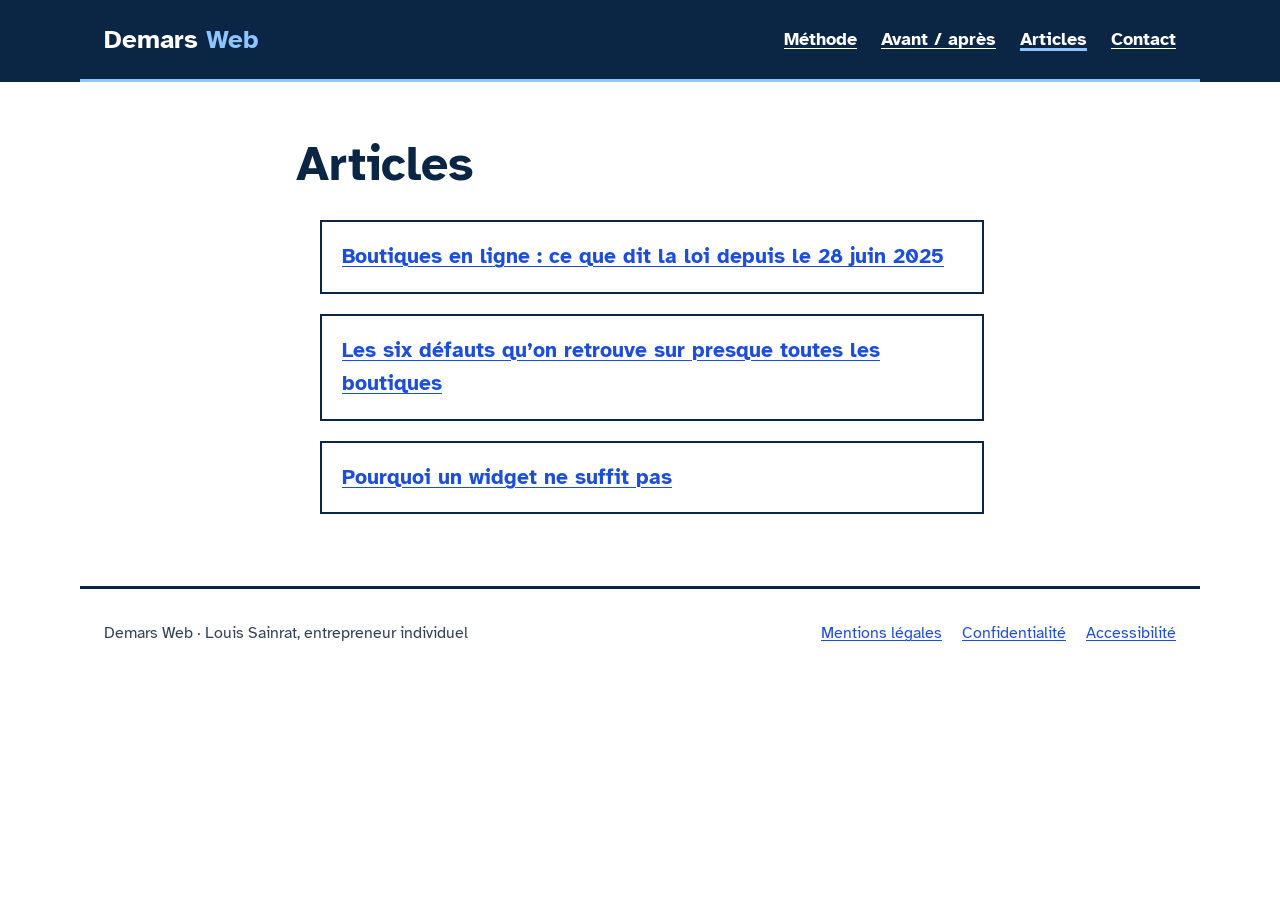
==== articles/index.html @ 1d4743c1 "Nouveau site : accueil, avant/après, articles Accueil d'après la maquette retenue, page avant/après " ====
<!doctype html>
<html lang="fr">
<head>
<meta charset="utf-8">
<meta name="viewport" content="width=device-width, initial-scale=1">
<meta name="color-scheme" content="light">
<title>Articles — Demars Web</title>
<meta name="description" content="Articles de Demars Web sur l’accessibilité des boutiques en ligne.">
<link rel="icon" href="data:,">
<link rel="stylesheet" href="../style.css">
</head>
<body>
<a class="evitement" href="#contenu">Aller au contenu</a>

<div class="fonce">
  <header class="entete conteneur">
    <a class="marque" href="../index.html">Demars <span>Web</span></a>
    <nav class="menu" aria-label="Menu principal">
      <ul>
        <li><a href="../index.html#methode">Méthode</a></li>
        <li><a href="../avant-apres.html">Avant / après</a></li>
        <li><a href="../articles/index.html" aria-current="page">Articles</a></li>
        <li><a href="../index.html#contact">Contact</a></li>
      </ul>
    </nav>
  </header>
</div>

<main id="contenu" class="page-texte conteneur">
<h1>Articles</h1>

<ul class="liste-articles">
  <li><a href="loi-boutiques-en-ligne.html">Boutiques en ligne&nbsp;: ce que dit la loi depuis le 28 juin 2025</a></li>
  <li><a href="six-defauts-courants.html">Les six défauts qu’on retrouve sur presque toutes les boutiques</a></li>
  <li><a href="widget-ne-suffit-pas.html">Pourquoi un widget ne suffit pas</a></li>
</ul>
</main>

<footer class="pied conteneur">
  <p>Demars Web <span aria-hidden="true">·</span> Louis Sainrat, entrepreneur individuel</p>
  <nav aria-label="Informations sur le site">
    <ul>
      <li><a href="../mentions-legales.html">Mentions légales</a></li>
      <li><a href="../confidentialite.html">Confidentialité</a></li>
      <li><a href="../accessibilite.html">Accessibilité</a></li>
    </ul>
  </nav>
</footer>
</body>
</html>
---- style.css ----
/* Demars Web — feuille de style unique.
   D'après la maquette retenue le 18 novembre 2026 (fonds clairs et foncés alternés, pas de thème sombre).
   Polices hébergées par le site (polices/, SIL Open Font License), polices du système en secours.
   Rien n'est chargé depuis un autre site. Aucune animation. */

@font-face {
  font-family: "Atkinson Hyperlegible";
  src: url("polices/AtkinsonHyperlegible-Regular.woff2") format("woff2");
  font-weight: 400;
  font-style: normal;
  font-display: swap;
}

@font-face {
  font-family: "Atkinson Hyperlegible";
  src: url("polices/AtkinsonHyperlegible-Bold.woff2") format("woff2");
  font-weight: 700;
  font-style: normal;
  font-display: swap;
}

@font-face {
  font-family: "Atkinson Hyperlegible Mono";
  src: url("polices/AtkinsonHyperlegibleMono-wght.woff2") format("woff2");
  font-weight: 200 800;
  font-style: normal;
  font-display: swap;
}

:root {
  color-scheme: light;
  --marine: #0b2545;
  --ciel: #8ec5ff;
  --encre: #0f172a;
  --gris: #334155;
  --lien: #1d4ed8;
  --lien-survol: #1e3a8a;
  --pale: #dce8f7;
  --pale-sur-marine: #dbe4f0;
  --blanc: #ffffff;
  --retire: #fca5a5;
  --ajoute: #86efac;
  --texte: "Atkinson Hyperlegible", system-ui, -apple-system, "Segoe UI", Roboto, "Helvetica Neue", Arial, sans-serif;
  --mono: "Atkinson Hyperlegible Mono", ui-monospace, "Cascadia Mono", Consolas, "Liberation Mono", monospace;
  /* Couleur du contour de focus : foncée sur fond clair, blanche sur fond foncé (voir .fonce). */
  --focus: var(--marine);
}

*,
*::before,
*::after {
  box-sizing: border-box;
}

html {
  -webkit-text-size-adjust: 100%;
  text-size-adjust: 100%;
}

body {
  margin: 0;
  background: var(--blanc);
  color: var(--encre);
  font-family: var(--texte);
  font-size: 1.1875rem;
  line-height: 1.6;
  overflow-wrap: break-word;
}

img {
  max-width: 100%;
  height: auto;
}

/* Zones à fond foncé : texte blanc, contour de focus blanc. */
.fonce {
  background: var(--marine);
  color: var(--blanc);
  --focus: var(--blanc);
}

.conteneur {
  max-width: 70rem;
  margin: 0 auto;
  padding-left: 1rem;
  padding-right: 1rem;
}

@media (min-width: 40em) {
  .conteneur {
    padding-left: 1.5rem;
    padding-right: 1.5rem;
  }
}

.visuellement-cache {
  position: absolute;
  width: 1px;
  height: 1px;
  margin: -1px;
  padding: 0;
  overflow: hidden;
  clip: rect(0 0 0 0);
  clip-path: inset(50%);
  white-space: nowrap;
  border: 0;
}

/* Liens : soulignés, pour être reconnus sans la couleur. */
a {
  color: var(--lien);
  text-decoration: underline;
  text-decoration-thickness: 0.0625em;
  text-underline-offset: 0.15em;
}

a:hover {
  color: var(--lien-survol);
  text-decoration-thickness: 0.125em;
}

.fonce a {
  color: var(--blanc);
}

.fonce a:hover {
  color: var(--blanc);
}

/* Focus toujours visible : contour de 3 px, de la couleur de la zone. */
a:focus,
a:focus-visible,
[tabindex]:focus,
[tabindex]:focus-visible {
  outline: 0.1875rem solid var(--focus);
  outline-offset: 0.1875rem;
}

/* Lien d'évitement : hors de l'écran tant qu'il n'a pas le focus. */
.evitement {
  position: absolute;
  top: -10rem;
  left: 1rem;
  z-index: 2;
  padding: 0.5rem 0.875rem;
  background: var(--blanc);
  color: var(--marine);
  font-weight: 700;
  --focus: var(--marine);
}

.evitement:focus {
  top: 0.75rem;
}

/* ---------- En-tête ---------- */

.entete {
  display: flex;
  flex-wrap: wrap;
  gap: 1rem 1.5rem;
  align-items: center;
  justify-content: space-between;
  padding-top: 1.5rem;
  padding-bottom: 1.5rem;
  border-bottom: 0.1875rem solid var(--ciel);
}

.marque {
  font-weight: 700;
  font-size: 1.625rem;
  line-height: 1.2;
  color: var(--blanc);
  text-decoration: none;
}

.fonce .marque:hover {
  text-decoration: underline;
}

.marque span {
  color: var(--ciel);
}

.menu ul {
  display: flex;
  flex-wrap: wrap;
  gap: 0.5rem 1.5rem;
  margin: 0;
  padding: 0;
  list-style: none;
  font-size: 1.125rem;
  font-weight: 700;
}

/* Page en cours : trait épais sous le lien, en plus de aria-current. */
.menu a[aria-current] {
  text-decoration-thickness: 0.1875em;
  text-decoration-color: var(--ciel);
}

/* ---------- Accueil : ouverture ---------- */

.ouverture {
  display: flex;
  flex-wrap: wrap;
  gap: 3rem;
  align-items: center;
  padding-top: 4.5rem;
  padding-bottom: 5rem;
}

.ouverture-texte {
  flex: 1 1 32rem;
  min-width: 0;
}

.surtitre {
  margin: 0 0 1rem;
  font-family: var(--mono);
  font-size: 1rem;
  font-weight: 700;
  color: var(--ciel);
}

h1 {
  margin: 0 0 1.75rem;
  font-weight: 700;
  font-size: clamp(2.25rem, 1.5rem + 3vw, 3.75rem);
  line-height: 1.06;
}

.ouverture h1 span {
  color: var(--ciel);
}

.chapo {
  margin: 0 0 2.25rem;
  max-width: 34em;
  font-size: 1.3125rem;
  color: var(--pale-sur-marine);
}

.actions {
  display: flex;
  flex-wrap: wrap;
  gap: 1rem;
  align-items: center;
}

.bouton-principal,
.bouton-secondaire {
  display: inline-block;
  max-width: 100%;
  font-weight: 700;
  text-decoration: none;
  overflow-wrap: anywhere;
}

.bouton-principal {
  padding: 1rem 1.75rem;
  border: 0.1875rem solid var(--ciel);
  background: var(--ciel);
  color: var(--marine);
}

.fonce .bouton-principal,
.fonce .bouton-principal:hover {
  color: var(--marine);
}

.bouton-secondaire {
  padding: 0.8125rem 1.5rem;
  border: 0.1875rem solid var(--ciel);
  color: var(--blanc);
}

.bouton-principal:hover,
.bouton-secondaire:hover {
  text-decoration: underline;
  text-decoration-thickness: 0.125em;
}

/* Exemple de correction dans le code. */
.code {
  flex: 1 1 25rem;
  min-width: 0;
  margin: 0;
  background: var(--encre);
  color: var(--blanc);
  border: 0.1875rem solid var(--ciel);
  font-family: var(--mono);
  font-size: 0.9375rem;
  line-height: 1.7;
}

.code-titre {
  margin: 0;
  padding: 0.625rem 1rem;
  background: var(--ciel);
  color: var(--marine);
  font-size: 0.8125rem;
  font-weight: 700;
  overflow-wrap: anywhere;
}

.code-lignes {
  padding: 1rem;
}

.code-lignes p {
  margin: 0;
  white-space: pre-wrap;
  overflow-wrap: anywhere;
}

.code .retire {
  color: var(--retire);
}

.code .ajoute {
  color: var(--ajoute);
}

.code figcaption {
  padding: 0.75rem 1rem;
  border-top: 0.125rem solid var(--gris);
  font-family: var(--texte);
  font-size: 1rem;
  color: var(--pale-sur-marine);
}

/* ---------- Sections ---------- */

.section {
  padding-top: 4.5rem;
  padding-bottom: 4.5rem;
}

.section-pale {
  background: var(--pale);
}

.trait-bas {
  border-bottom: 0.1875rem solid var(--marine);
}

.trait-haut {
  border-top: 0.1875rem solid var(--marine);
}

h2 {
  margin: 0 0 2rem;
  font-size: clamp(1.75rem, 1.3rem + 1.6vw, 2.5rem);
  line-height: 1.15;
  color: var(--marine);
}

.fonce h2 {
  color: var(--blanc);
}

h3 {
  margin: 0 0 0.5rem;
  font-size: 1.375rem;
  line-height: 1.25;
}

p,
ul,
ol {
  margin: 0 0 1rem;
}

.mono {
  font-family: var(--mono);
  font-weight: 700;
  color: var(--lien);
}

/* Essayez sur votre boutique */
.essai {
  display: flex;
  flex-wrap: wrap;
  gap: 2.5rem;
  align-items: center;
  padding-top: 4rem;
  padding-bottom: 4rem;
}

.essai > div {
  flex: 1 1 23.75rem;
  min-width: 0;
}

.essai h2 {
  margin-bottom: 0.75rem;
  font-size: 2.25rem;
}

kbd {
  display: inline-block;
  padding: 0.125rem 0.625rem;
  background: var(--blanc);
  color: var(--encre);
  border: 0.125rem solid var(--marine);
  border-bottom-width: 0.25rem;
  border-radius: 0.375rem;
  font-family: inherit;
  font-weight: 700;
  line-height: 1.4;
}

.chiffres {
  display: flex;
  flex-direction: column;
  gap: 0.75rem;
  margin: 0;
  padding: 0;
  list-style: none;
  font-size: 1.125rem;
}

.chiffres li {
  padding: 0.75rem 1rem;
  background: var(--blanc);
  border: 0.125rem solid var(--marine);
}

.note {
  margin: 0.75rem 0 0;
  font-size: 0.9375rem;
  color: var(--gris);
}

/* Cartes */
.cartes {
  display: flex;
  flex-wrap: wrap;
  gap: 1.5rem;
  margin: 0;
  padding: 0;
  list-style: none;
}

.cartes > li {
  flex: 1 1 18.75rem;
  min-width: 0;
  padding: 1.5rem;
  border: 0.1875rem solid var(--marine);
}

.cartes .mono {
  margin: 0 0 0.5rem;
}

.cartes p:last-child {
  margin: 0;
  color: var(--gris);
}

/* Méthode */
.etapes {
  display: flex;
  flex-wrap: wrap;
  gap: 1rem;
  margin: 0;
  padding: 0;
  list-style: none;
}

.etapes > li {
  flex: 1 1 12.5rem;
  min-width: 0;
  padding: 1.25rem;
  background: var(--blanc);
  color: var(--encre);
  border: 0.1875rem solid var(--ciel);
}

.etapes .mono {
  margin: 0 0 0.375rem;
}

.etapes p:last-child {
  margin: 0;
  font-size: 1.0625rem;
}

/* Tableau avant / après */
.sous-titre {
  margin: -1.5rem 0 2rem;
  color: var(--gris);
}

.resultats {
  width: 100%;
  border-collapse: collapse;
  font-size: 1.1875rem;
}

.resultats caption {
  padding: 0 0 0.75rem;
  text-align: left;
  font-size: 1rem;
  color: var(--gris);
}

.resultats thead tr {
  background: var(--marine);
  color: var(--blanc);
}

/* Le tableau défile dans son cadre seulement s'il ne tient pas (texte très agrandi sur petit écran). */
.tableau {
  overflow-x: auto;
}

.tableau + p {
  margin-top: 1.5rem;
}

.resultats th,
.resultats td {
  padding: 0.875rem 0.75rem;
}

.resultats thead th,
.resultats .nombre {
  white-space: nowrap;
}

@media (max-width: 30em) {
  .resultats {
    font-size: 1rem;
  }

  .resultats th,
  .resultats td {
    padding: 0.75rem 0.5rem;
  }
}

.resultats thead th {
  padding-top: 0.75rem;
  padding-bottom: 0.75rem;
  text-align: left;
}

.resultats .nombre {
  text-align: right;
  font-family: var(--mono);
}

.resultats tbody tr {
  border-bottom: 0.125rem solid var(--marine);
}

.resultats tbody tr:nth-child(even) {
  background: var(--pale);
}

.resultats tbody th {
  text-align: left;
  font-weight: 400;
}

.resultats .apres {
  font-weight: 700;
  color: var(--lien);
}

.suite {
  margin: 1.75rem 0 0;
  font-weight: 700;
}

/* Liste d'articles */
.liste-articles {
  display: flex;
  flex-direction: column;
  gap: 0.75rem;
  margin: 0;
  padding: 0;
  list-style: none;
  font-size: 1.3125rem;
  font-weight: 700;
}

.liste-articles li {
  padding: 1.125rem 1.25rem;
  background: var(--blanc);
  border: 0.125rem solid var(--marine);
}

/* Contact */
.contact {
  display: flex;
  flex-wrap: wrap;
  gap: 2rem;
  align-items: center;
  justify-content: space-between;
}

.contact > div {
  flex: 1 1 30rem;
  min-width: 0;
}

.contact h2 {
  margin-bottom: 0.75rem;
}

.contact p {
  margin: 0;
  color: var(--pale-sur-marine);
}

.contact .contact-bouton {
  min-width: 0;
  max-width: 100%;
  margin: 0;
  color: var(--blanc);
}

.contact .bouton-principal {
  padding: 1.125rem 1.875rem;
}

/* Texte de secours quand le script ne tourne pas. */
.adresse-secours {
  font-weight: 700;
}

/* ---------- Pages de texte ---------- */

.page-texte {
  max-width: 46rem;
  padding-top: 3.5rem;
  padding-bottom: 4rem;
}

.page-texte h1 {
  color: var(--marine);
  font-size: clamp(2rem, 1.5rem + 2vw, 3rem);
  line-height: 1.12;
}

.page-texte h2 {
  margin: 2.5rem 0 0.75rem;
  font-size: clamp(1.375rem, 1.2rem + 0.8vw, 1.75rem);
}

.page-texte ul,
.page-texte ol {
  padding-left: 1.5rem;
}

.page-texte li {
  margin-bottom: 0.5rem;
}

.date {
  color: var(--gris);
}

.a-completer {
  color: var(--gris);
}

.retour {
  margin-top: 3rem;
  font-weight: 700;
}

/* Page avant / après : plus large, pour les images. */
.page-large {
  padding-top: 3.5rem;
  padding-bottom: 4rem;
}

.page-large h1 {
  color: var(--marine);
  font-size: clamp(2rem, 1.5rem + 2vw, 3rem);
  line-height: 1.12;
}

.page-large > p,
.page-large .etape > p,
.page-large .etape > ul,
.page-large section > p,
.page-large section > ul {
  max-width: 46rem;
}

.page-large h2 {
  margin: 3.5rem 0 1rem;
  font-size: clamp(1.5rem, 1.2rem + 1.2vw, 2.25rem);
}

.page-large ul {
  padding-left: 1.5rem;
}

.page-large li {
  margin-bottom: 0.5rem;
}

.encadre {
  max-width: 46rem;
  margin: 0 0 2.5rem;
  padding: 1.25rem 1.5rem;
  background: var(--pale);
  border-left: 0.375rem solid var(--marine);
}

.encadre p:last-child {
  margin: 0;
}

.images {
  display: flex;
  flex-wrap: wrap;
  gap: 1.5rem;
  margin: 1.5rem 0;
}

.images figure {
  flex: 1 1 22rem;
  min-width: 0;
  margin: 0;
}

.images img {
  display: block;
  width: 100%;
  border: 0.125rem solid var(--marine);
}

.images figcaption {
  margin-bottom: 0.5rem;
  font-family: var(--mono);
  font-weight: 700;
  color: var(--marine);
}

/* ---------- Pied de page ---------- */

.pied {
  display: flex;
  flex-wrap: wrap;
  gap: 1rem;
  justify-content: space-between;
  padding-top: 2rem;
  padding-bottom: 3rem;
  font-size: 1rem;
  color: var(--gris);
  border-top: 0.1875rem solid var(--marine);
}

.pied p {
  margin: 0;
}

.pied ul {
  display: flex;
  flex-wrap: wrap;
  gap: 0.5rem 1.25rem;
  margin: 0;
  padding: 0;
  list-style: none;
}

.pied a[aria-current] {
  font-weight: 700;
  text-decoration-thickness: 0.15em;
}

/* Aucune animation sur ce site ; par précaution, rien ne bouge si le système demande de réduire les animations. */
@media (prefers-reduced-motion: reduce) {
  *,
  *::before,
  *::after {
    animation: none !important;
    transition: none !important;
    scroll-behavior: auto !important;
  }
}
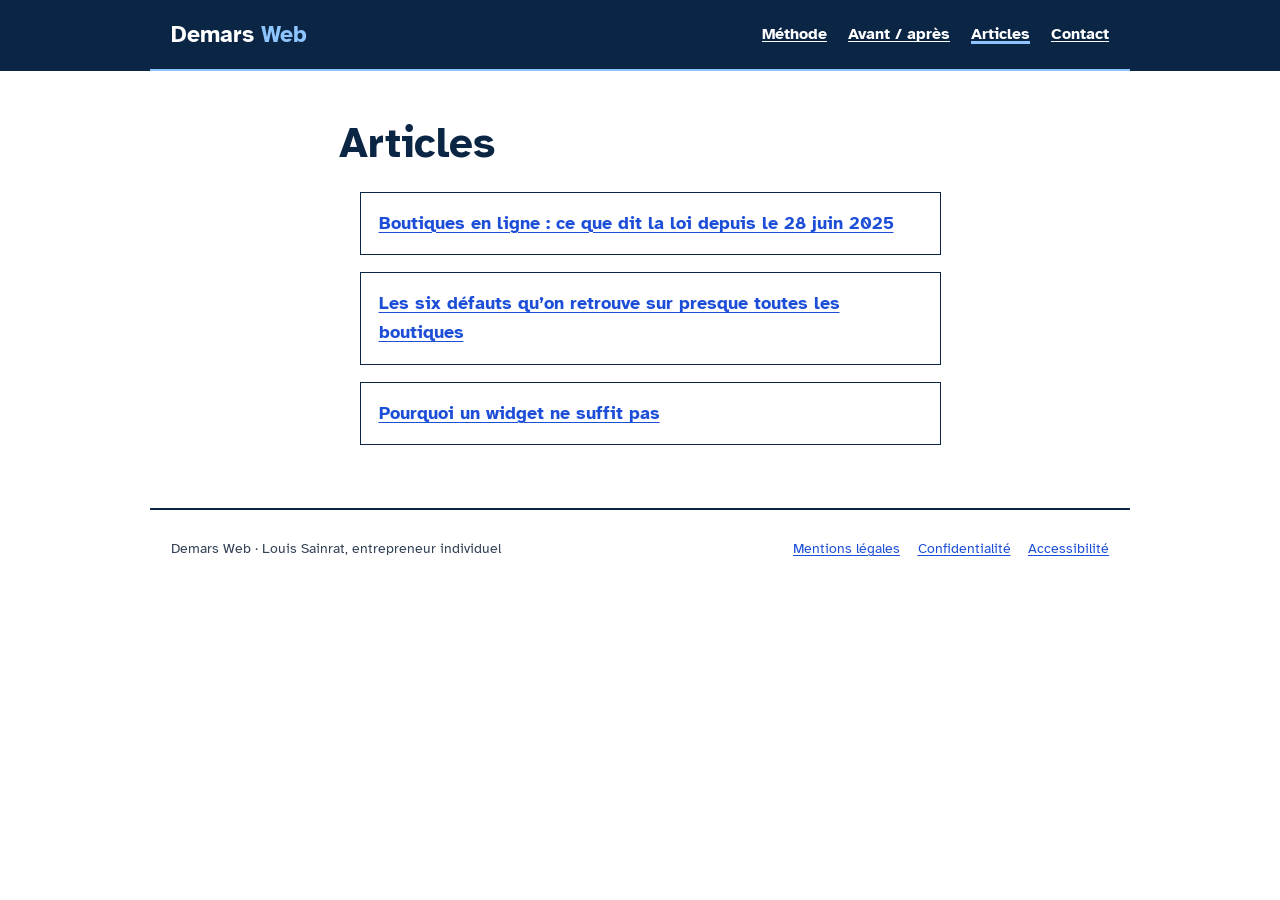
==== commit 8bf56662: "Liens internes sans .html (adresses propres) Co-Authored-By: Claude Opus 5.5 <noreply@anthropic.com>" ====
--- a/articles/index.html
+++ b/articles/index.html
@@ -14,13 +14,13 @@
 
 <div class="fonce">
   <header class="entete conteneur">
-    <a class="marque" href="../index.html">Demars <span>Web</span></a>
+    <a class="marque" href="/">Demars <span>Web</span></a>
     <nav class="menu" aria-label="Menu principal">
       <ul>
-        <li><a href="../index.html#methode">Méthode</a></li>
-        <li><a href="../avant-apres.html">Avant / après</a></li>
-        <li><a href="../articles/index.html" aria-current="page">Articles</a></li>
-        <li><a href="../index.html#contact">Contact</a></li>
+        <li><a href="/#methode">Méthode</a></li>
+        <li><a href="/avant-apres">Avant / après</a></li>
+        <li><a href="/articles/" aria-current="page">Articles</a></li>
+        <li><a href="/#contact">Contact</a></li>
       </ul>
     </nav>
   </header>
@@ -30,9 +30,9 @@
 <h1>Articles</h1>
 
 <ul class="liste-articles">
-  <li><a href="loi-boutiques-en-ligne.html">Boutiques en ligne&nbsp;: ce que dit la loi depuis le 28 juin 2025</a></li>
-  <li><a href="six-defauts-courants.html">Les six défauts qu’on retrouve sur presque toutes les boutiques</a></li>
-  <li><a href="widget-ne-suffit-pas.html">Pourquoi un widget ne suffit pas</a></li>
+  <li><a href="/articles/loi-boutiques-en-ligne">Boutiques en ligne&nbsp;: ce que dit la loi depuis le 28 juin 2025</a></li>
+  <li><a href="/articles/six-defauts-courants">Les six défauts qu’on retrouve sur presque toutes les boutiques</a></li>
+  <li><a href="/articles/widget-ne-suffit-pas">Pourquoi un widget ne suffit pas</a></li>
 </ul>
 </main>
 
@@ -40,9 +40,9 @@
   <p>Demars Web <span aria-hidden="true">·</span> Louis Sainrat, entrepreneur individuel</p>
   <nav aria-label="Informations sur le site">
     <ul>
-      <li><a href="../mentions-legales.html">Mentions légales</a></li>
-      <li><a href="../confidentialite.html">Confidentialité</a></li>
-      <li><a href="../accessibilite.html">Accessibilité</a></li>
+      <li><a href="/mentions-legales">Mentions légales</a></li>
+      <li><a href="/confidentialite">Confidentialité</a></li>
+      <li><a href="/accessibilite">Accessibilité</a></li>
     </ul>
   </nav>
 </footer>
--- a/style.css
+++ b/style.css
@@ -55,6 +55,8 @@
 html {
   -webkit-text-size-adjust: 100%;
   text-size-adjust: 100%;
+  /* Tout le site est en rem : cette ligne règle l'échelle d'ensemble, en restant relative au réglage du visiteur. */
+  font-size: 87.5%;
 }
 
 body {
@@ -664,6 +666,22 @@
   color: var(--gris);
 }
 
+.commencer {
+  max-width: 46rem;
+  padding-left: 1.75rem;
+  font-size: 1.125rem;
+}
+
+.commencer li {
+  margin-bottom: 1rem;
+  padding-left: 0.25rem;
+}
+
+.commencer-suite {
+  margin-top: 1.5rem;
+  font-weight: 700;
+}
+
 .a-completer {
   color: var(--gris);
 }
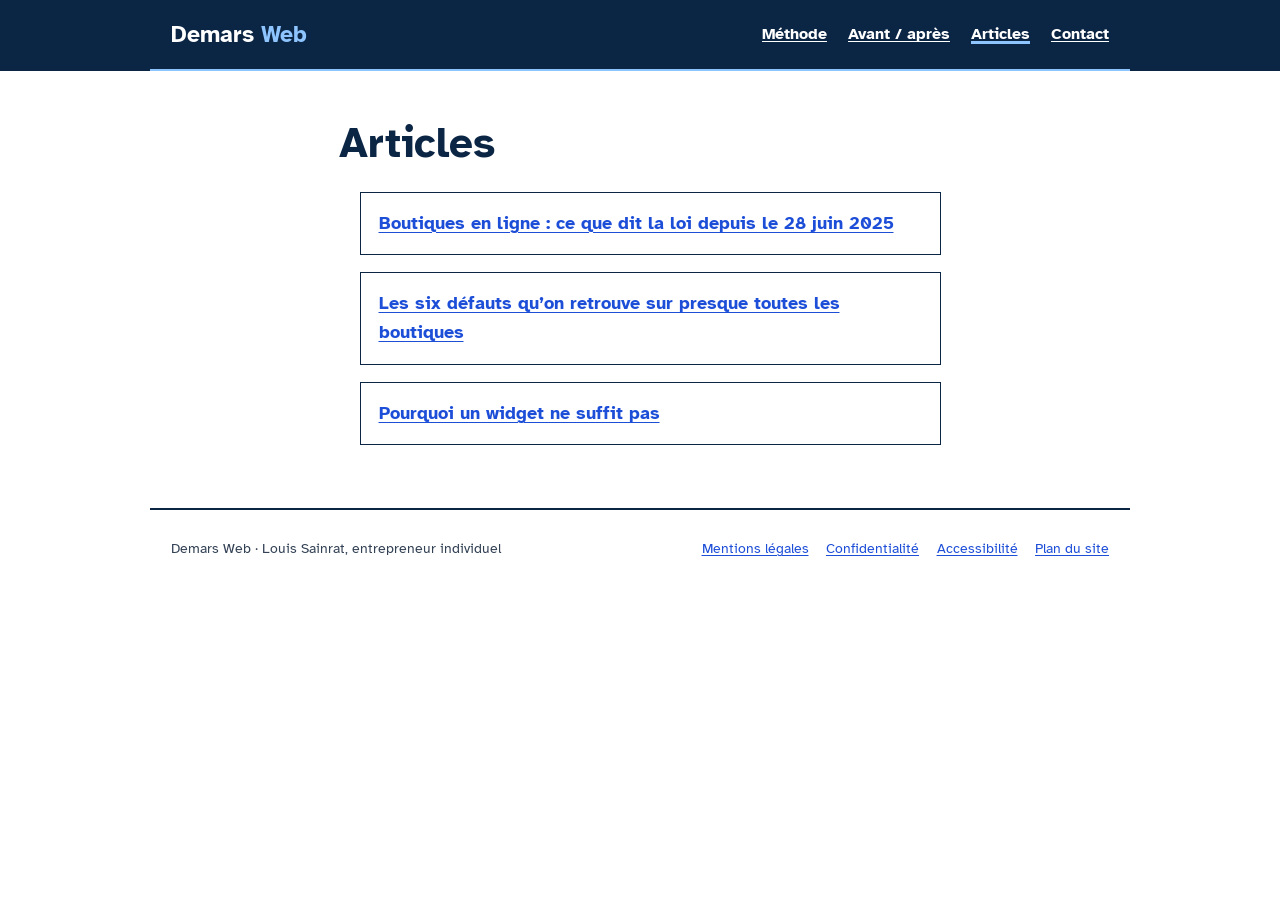
==== commit ad5779bf: "Audit RGAA : plan du site, légendes d'images, textes de remplacement, déclaration au modèle officiel" ====
--- a/articles/index.html
+++ b/articles/index.html
@@ -43,6 +43,7 @@
       <li><a href="/mentions-legales">Mentions légales</a></li>
       <li><a href="/confidentialite">Confidentialité</a></li>
       <li><a href="/accessibilite">Accessibilité</a></li>
+      <li><a href="/plan-du-site">Plan du site</a></li>
     </ul>
   </nav>
 </footer>
--- a/style.css
+++ b/style.css
@@ -666,6 +666,11 @@
   color: var(--gris);
 }
 
+/* Plan du site : listes imbriquées, sans marge en trop. */
+.plan ul {
+  margin: 0.5rem 0 0;
+}
+
 .commencer {
   max-width: 46rem;
   padding-left: 1.75rem;
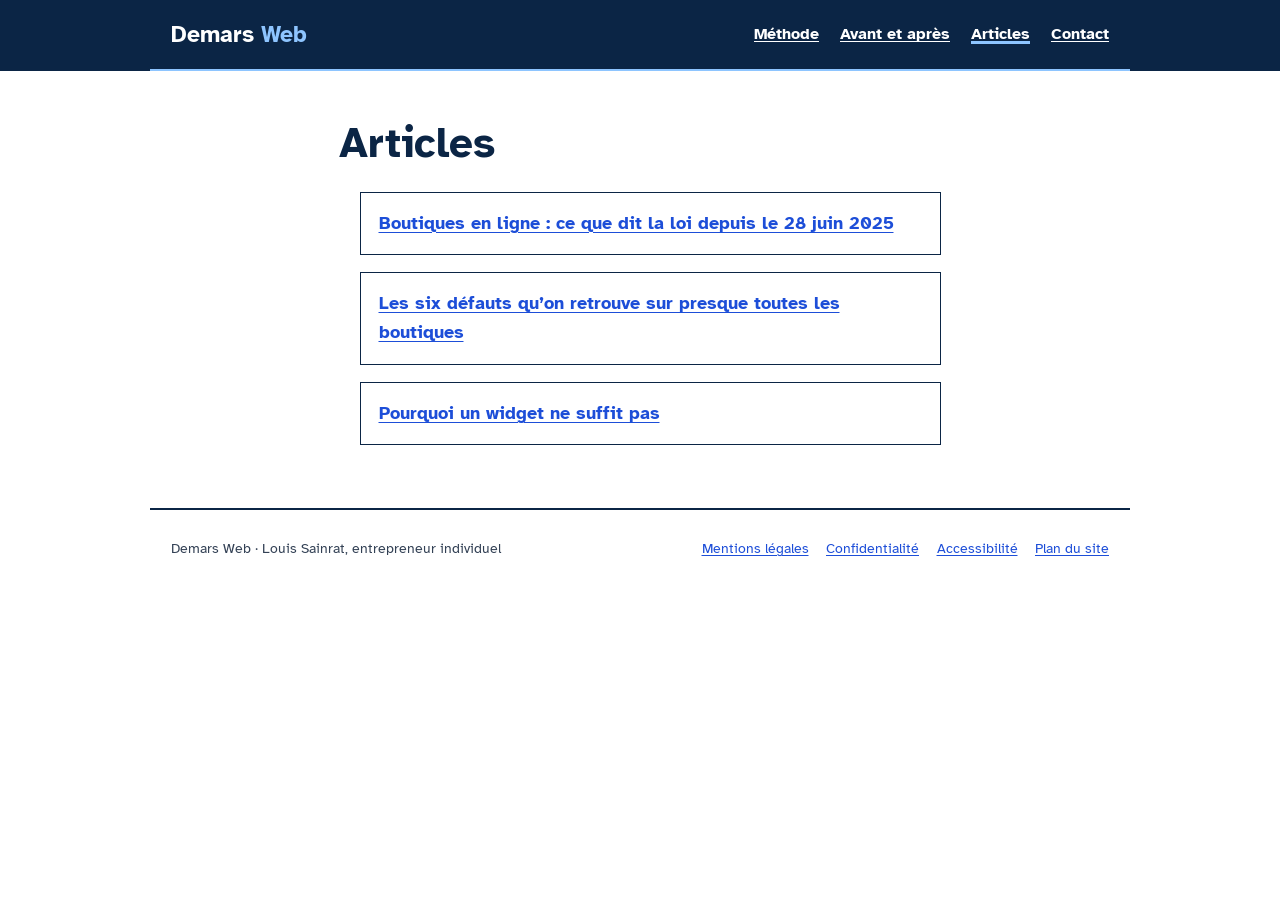
==== commit d5f97760: "Lecture par les lecteurs d'écran : « avant et après », « 13 sur 14 », points médians et flèche masqu" ====
--- a/articles/index.html
+++ b/articles/index.html
@@ -18,7 +18,7 @@
     <nav class="menu" aria-label="Menu principal">
       <ul>
         <li><a href="/#methode">Méthode</a></li>
-        <li><a href="/avant-apres">Avant / après</a></li>
+        <li><a href="/avant-apres">Avant et après</a></li>
         <li><a href="/articles/" aria-current="page">Articles</a></li>
         <li><a href="/#contact">Contact</a></li>
       </ul>
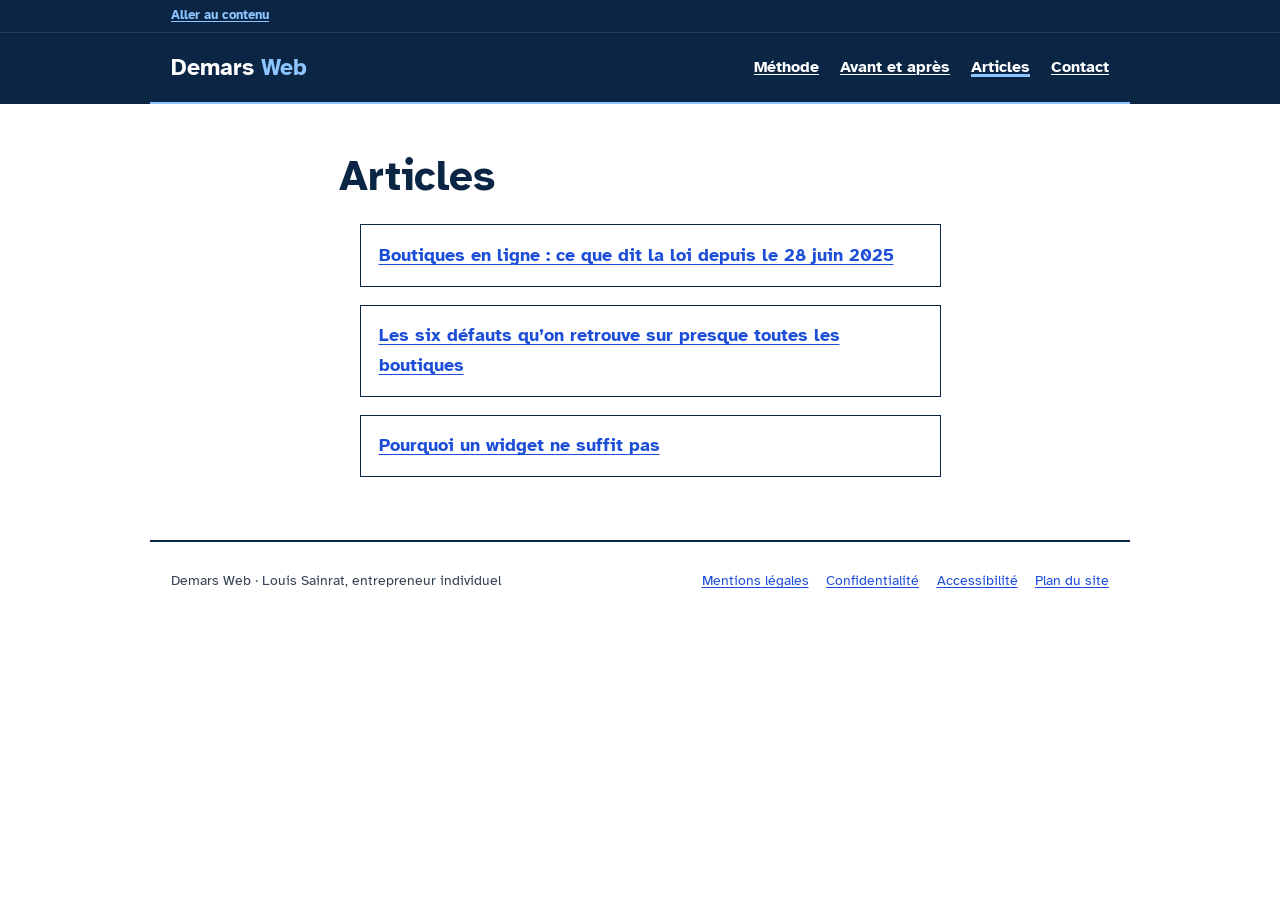
==== commit a2b76b3a: "Lien d'évitement toujours visible, dans un bandeau au-dessus de l'en-tête Avec NVDA, le lien caché h" ====
--- a/articles/index.html
+++ b/articles/index.html
@@ -10,7 +10,7 @@
 <link rel="stylesheet" href="../style.css">
 </head>
 <body>
-<a class="evitement" href="#contenu">Aller au contenu</a>
+<div class="barre-evitement"><div class="conteneur"><a class="evitement" href="#contenu">Aller au contenu</a></div></div>
 
 <div class="fonce">
   <header class="entete conteneur">
--- a/style.css
+++ b/style.css
@@ -138,21 +138,28 @@
   outline-offset: 0.1875rem;
 }
 
-/* Lien d'évitement : hors de l'écran tant qu'il n'a pas le focus. */
+/* Lien d'évitement : toujours visible, dans un bandeau au-dessus de l'en-tête.
+   Caché hors de l'écran, il n'apparaissait pas quand un lecteur d'écran (NVDA) lui donnait le focus
+   sans que le navigateur le marque comme tel. */
+.barre-evitement {
+  background: var(--marine);
+  border-bottom: 0.0625rem solid #1f3a63;
+  font-size: 0.9375rem;
+  --focus: var(--blanc);
+}
+
+.barre-evitement .conteneur {
+  padding-top: 0.375rem;
+  padding-bottom: 0.375rem;
+}
+
 .evitement {
-  position: absolute;
-  top: -10rem;
-  left: 1rem;
-  z-index: 2;
-  padding: 0.5rem 0.875rem;
-  background: var(--blanc);
-  color: var(--marine);
-  font-weight: 700;
-  --focus: var(--marine);
-}
-
-.evitement:focus {
-  top: 0.75rem;
+  color: var(--ciel);
+  font-weight: 700;
+}
+
+.evitement:hover {
+  color: var(--blanc);
 }
 
 /* ---------- En-tête ---------- */
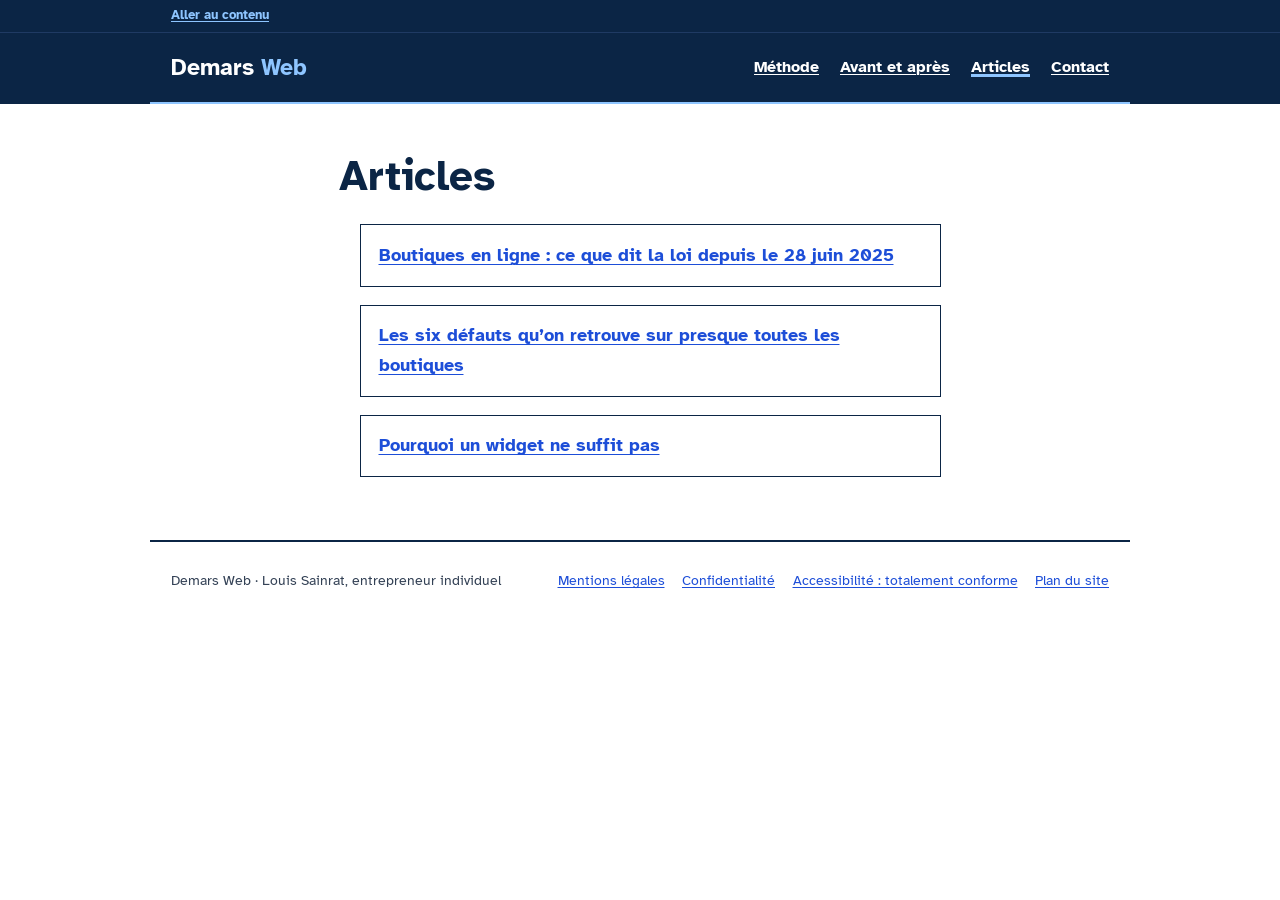
==== commit efdbcaf3: "Accessibilité : statut « totalement conforme » au RGAA 4.1.2 après audit et vérification avec NVDA C" ====
--- a/articles/index.html
+++ b/articles/index.html
@@ -42,7 +42,7 @@
     <ul>
       <li><a href="/mentions-legales">Mentions légales</a></li>
       <li><a href="/confidentialite">Confidentialité</a></li>
-      <li><a href="/accessibilite">Accessibilité</a></li>
+      <li><a href="/accessibilite">Accessibilité&nbsp;: totalement conforme</a></li>
       <li><a href="/plan-du-site">Plan du site</a></li>
     </ul>
   </nav>
